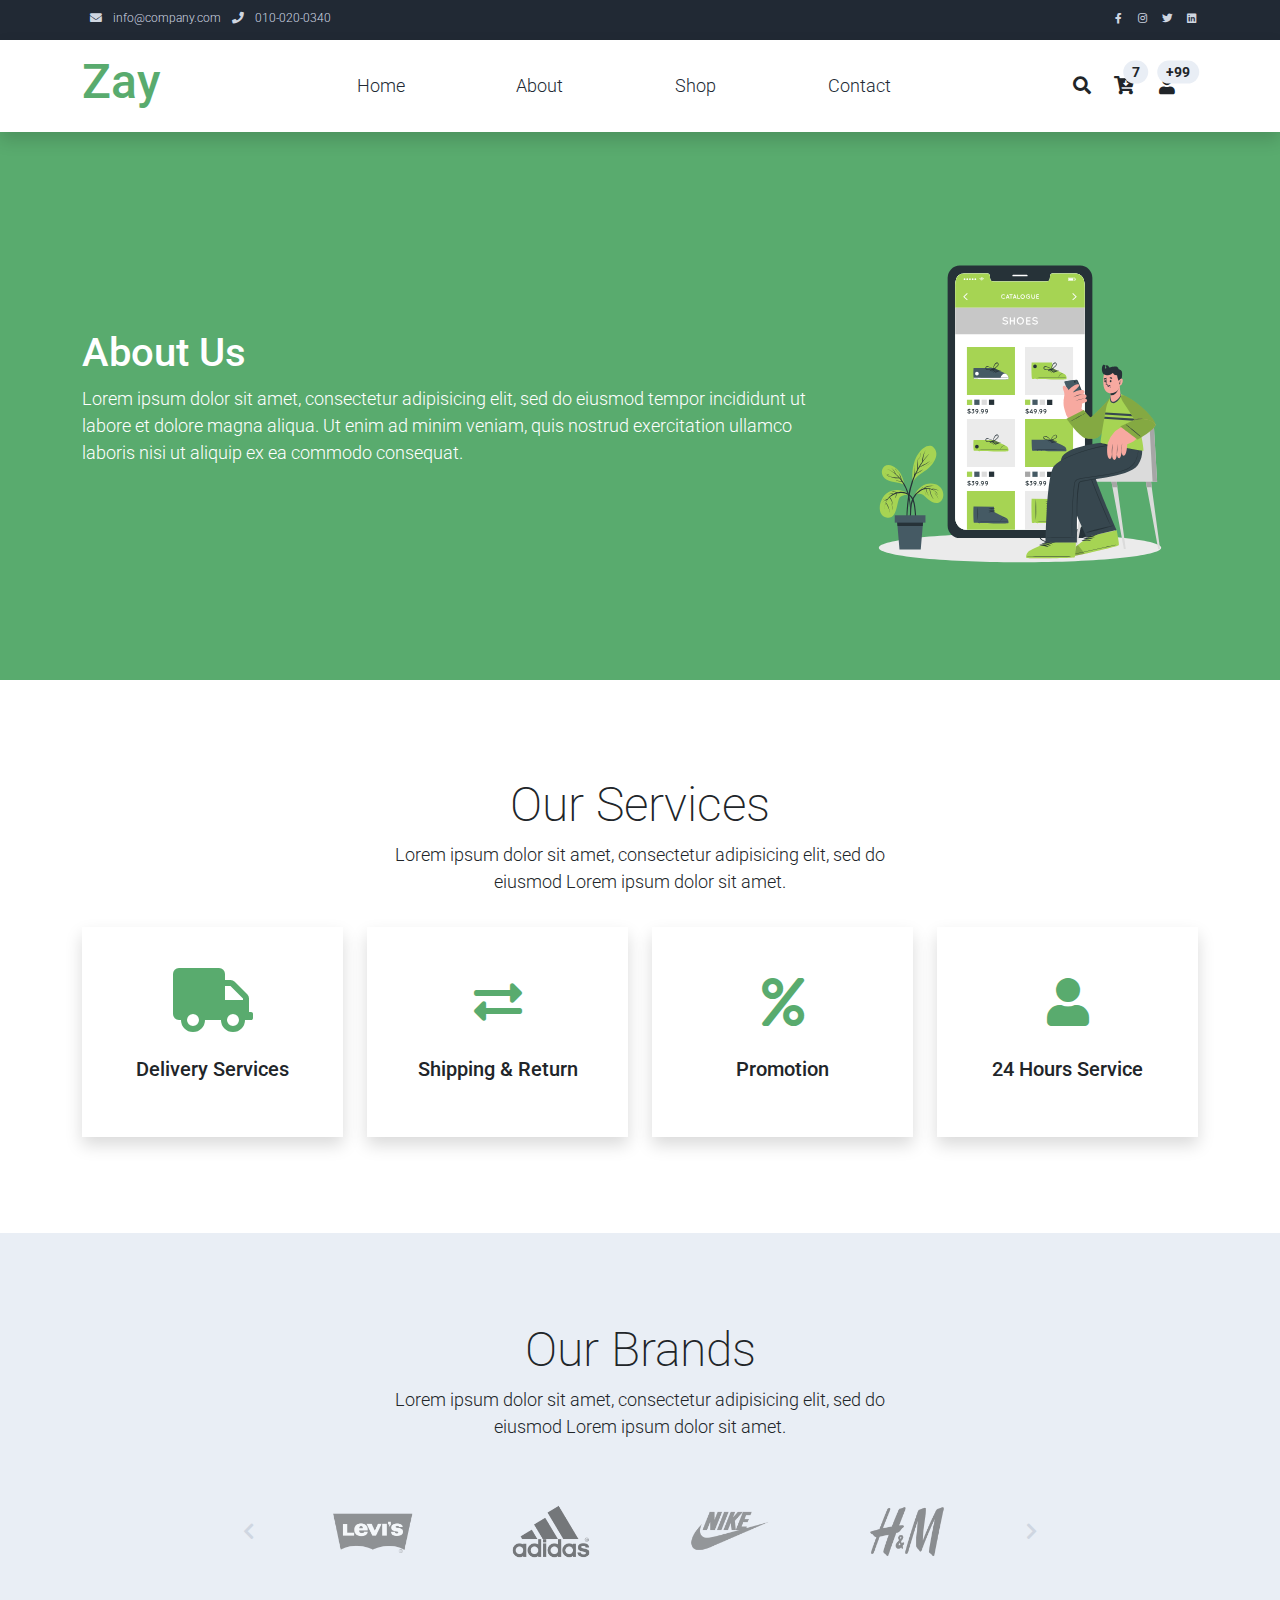
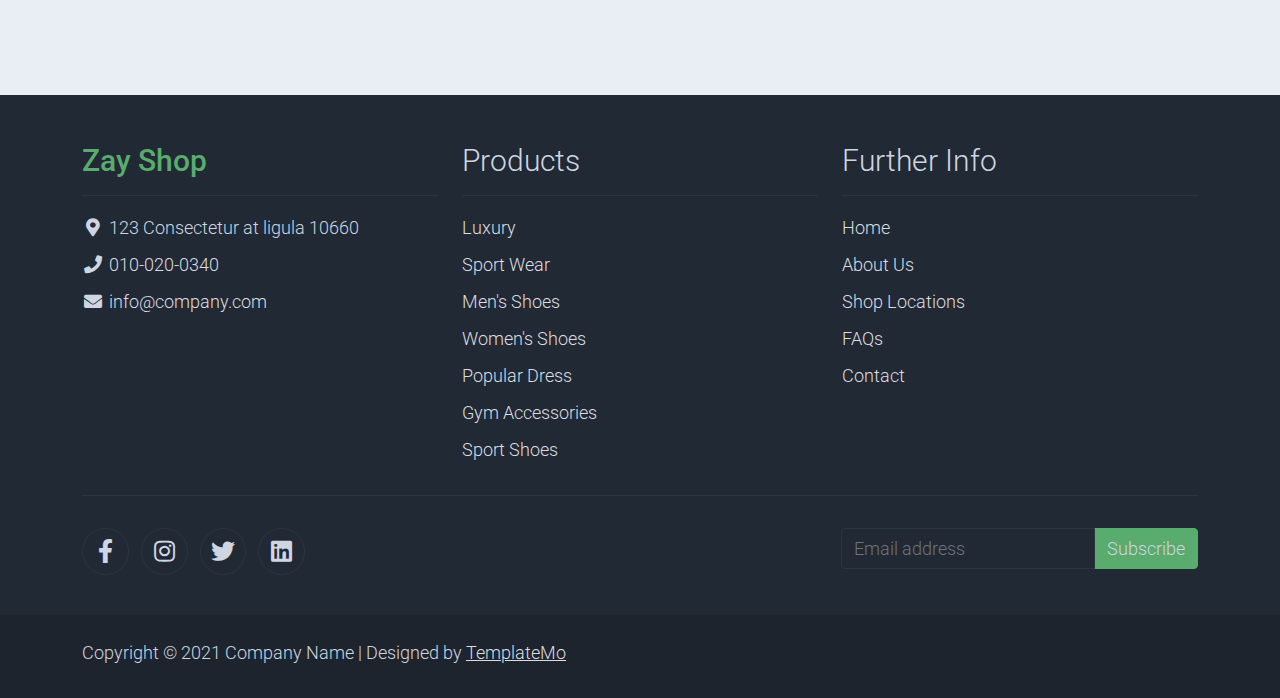
==== about.html @ 14086eff "Primer commit" ====
<!DOCTYPE html>
<html lang="en">

<head>
    <title>Zay Shop - About Page</title>
    <meta charset="utf-8">
    <meta name="viewport" content="width=device-width, initial-scale=1">

    <link rel="apple-touch-icon" href="assets/img/apple-icon.png">
    <link rel="shortcut icon" type="image/x-icon" href="assets/img/favicon.ico">

    <link rel="stylesheet" href="assets/css/bootstrap.min.css">
    <link rel="stylesheet" href="assets/css/templatemo.css">
    <link rel="stylesheet" href="assets/css/custom.css">

    <!-- Load fonts style after rendering the layout styles -->
    <link rel="stylesheet" href="https://fonts.googleapis.com/css2?family=Roboto:wght@100;200;300;400;500;700;900&display=swap">
    <link rel="stylesheet" href="assets/css/fontawesome.min.css">
<!--
    
TemplateMo 559 Zay Shop

https://templatemo.com/tm-559-zay-shop

-->
</head>

<body>
    <!-- Start Top Nav -->
    <nav class="navbar navbar-expand-lg bg-dark navbar-light d-none d-lg-block" id="templatemo_nav_top">
        <div class="container text-light">
            <div class="w-100 d-flex justify-content-between">
                <div>
                    <i class="fa fa-envelope mx-2"></i>
                    <a class="navbar-sm-brand text-light text-decoration-none" href="mailto:info@company.com">info@company.com</a>
                    <i class="fa fa-phone mx-2"></i>
                    <a class="navbar-sm-brand text-light text-decoration-none" href="tel:010-020-0340">010-020-0340</a>
                </div>
                <div>
                    <a class="text-light" href="https://fb.com/templatemo" target="_blank" rel="sponsored"><i class="fab fa-facebook-f fa-sm fa-fw me-2"></i></a>
                    <a class="text-light" href="https://www.instagram.com/" target="_blank"><i class="fab fa-instagram fa-sm fa-fw me-2"></i></a>
                    <a class="text-light" href="https://twitter.com/" target="_blank"><i class="fab fa-twitter fa-sm fa-fw me-2"></i></a>
                    <a class="text-light" href="https://www.linkedin.com/" target="_blank"><i class="fab fa-linkedin fa-sm fa-fw"></i></a>
                </div>
            </div>
        </div>
    </nav>
    <!-- Close Top Nav -->


    <!-- Header -->
    <nav class="navbar navbar-expand-lg navbar-light shadow">
        <div class="container d-flex justify-content-between align-items-center">

            <a class="navbar-brand text-success logo h1 align-self-center" href="index.html">
                Zay
            </a>

            <button class="navbar-toggler border-0" type="button" data-bs-toggle="collapse" data-bs-target="#templatemo_main_nav" aria-controls="navbarSupportedContent" aria-expanded="false" aria-label="Toggle navigation">
                <span class="navbar-toggler-icon"></span>
            </button>

            <div class="align-self-center collapse navbar-collapse flex-fill  d-lg-flex justify-content-lg-between" id="templatemo_main_nav">
                <div class="flex-fill">
                    <ul class="nav navbar-nav d-flex justify-content-between mx-lg-auto">
                        <li class="nav-item">
                            <a class="nav-link" href="index.html">Home</a>
                        </li>
                        <li class="nav-item">
                            <a class="nav-link" href="about.html">About</a>
                        </li>
                        <li class="nav-item">
                            <a class="nav-link" href="shop.html">Shop</a>
                        </li>
                        <li class="nav-item">
                            <a class="nav-link" href="contact.html">Contact</a>
                        </li>
                    </ul>
                </div>
                <div class="navbar align-self-center d-flex">
                    <div class="d-lg-none flex-sm-fill mt-3 mb-4 col-7 col-sm-auto pr-3">
                        <div class="input-group">
                            <input type="text" class="form-control" id="inputMobileSearch" placeholder="Search ...">
                            <div class="input-group-text">
                                <i class="fa fa-fw fa-search"></i>
                            </div>
                        </div>
                    </div>
                    <a class="nav-icon d-none d-lg-inline" href="#" data-bs-toggle="modal" data-bs-target="#templatemo_search">
                        <i class="fa fa-fw fa-search text-dark mr-2"></i>
                    </a>
                    <a class="nav-icon position-relative text-decoration-none" href="#">
                        <i class="fa fa-fw fa-cart-arrow-down text-dark mr-1"></i>
                        <span class="position-absolute top-0 left-100 translate-middle badge rounded-pill bg-light text-dark">7</span>
                    </a>
                    <a class="nav-icon position-relative text-decoration-none" href="#">
                        <i class="fa fa-fw fa-user text-dark mr-3"></i>
                        <span class="position-absolute top-0 left-100 translate-middle badge rounded-pill bg-light text-dark">+99</span>
                    </a>
                </div>
            </div>

        </div>
    </nav>
    <!-- Close Header -->

    <!-- Modal -->
    <div class="modal fade bg-white" id="templatemo_search" tabindex="-1" role="dialog" aria-labelledby="exampleModalLabel" aria-hidden="true">
        <div class="modal-dialog modal-lg" role="document">
            <div class="w-100 pt-1 mb-5 text-right">
                <button type="button" class="btn-close" data-bs-dismiss="modal" aria-label="Close"></button>
            </div>
            <form action="" method="get" class="modal-content modal-body border-0 p-0">
                <div class="input-group mb-2">
                    <input type="text" class="form-control" id="inputModalSearch" name="q" placeholder="Search ...">
                    <button type="submit" class="input-group-text bg-success text-light">
                        <i class="fa fa-fw fa-search text-white"></i>
                    </button>
                </div>
            </form>
        </div>
    </div>



    <section class="bg-success py-5">
        <div class="container">
            <div class="row align-items-center py-5">
                <div class="col-md-8 text-white">
                    <h1>About Us</h1>
                    <p>
                        Lorem ipsum dolor sit amet, consectetur adipisicing elit, sed do eiusmod
                        tempor incididunt ut labore et dolore magna aliqua. Ut enim ad minim veniam,
                        quis nostrud exercitation ullamco laboris nisi ut aliquip ex ea commodo consequat.
                    </p>
                </div>
                <div class="col-md-4">
                    <img src="assets/img/about-hero.svg" alt="About Hero">
                </div>
            </div>
        </div>
    </section>
    <!-- Close Banner -->

    <!-- Start Section -->
    <section class="container py-5">
        <div class="row text-center pt-5 pb-3">
            <div class="col-lg-6 m-auto">
                <h1 class="h1">Our Services</h1>
                <p>
                    Lorem ipsum dolor sit amet, consectetur adipisicing elit, sed do eiusmod
                    Lorem ipsum dolor sit amet.
                </p>
            </div>
        </div>
        <div class="row">

            <div class="col-md-6 col-lg-3 pb-5">
                <div class="h-100 py-5 services-icon-wap shadow">
                    <div class="h1 text-success text-center"><i class="fa fa-truck fa-lg"></i></div>
                    <h2 class="h5 mt-4 text-center">Delivery Services</h2>
                </div>
            </div>

            <div class="col-md-6 col-lg-3 pb-5">
                <div class="h-100 py-5 services-icon-wap shadow">
                    <div class="h1 text-success text-center"><i class="fas fa-exchange-alt"></i></div>
                    <h2 class="h5 mt-4 text-center">Shipping & Return</h2>
                </div>
            </div>

            <div class="col-md-6 col-lg-3 pb-5">
                <div class="h-100 py-5 services-icon-wap shadow">
                    <div class="h1 text-success text-center"><i class="fa fa-percent"></i></div>
                    <h2 class="h5 mt-4 text-center">Promotion</h2>
                </div>
            </div>

            <div class="col-md-6 col-lg-3 pb-5">
                <div class="h-100 py-5 services-icon-wap shadow">
                    <div class="h1 text-success text-center"><i class="fa fa-user"></i></div>
                    <h2 class="h5 mt-4 text-center">24 Hours Service</h2>
                </div>
            </div>
        </div>
    </section>
    <!-- End Section -->

    <!-- Start Brands -->
    <section class="bg-light py-5">
        <div class="container my-4">
            <div class="row text-center py-3">
                <div class="col-lg-6 m-auto">
                    <h1 class="h1">Our Brands</h1>
                    <p>
                        Lorem ipsum dolor sit amet, consectetur adipisicing elit, sed do eiusmod
                        Lorem ipsum dolor sit amet.
                    </p>
                </div>
                <div class="col-lg-9 m-auto tempaltemo-carousel">
                    <div class="row d-flex flex-row">
                        <!--Controls-->
                        <div class="col-1 align-self-center">
                            <a class="h1" href="#templatemo-slide-brand" role="button" data-bs-slide="prev">
                                <i class="text-light fas fa-chevron-left"></i>
                            </a>
                        </div>
                        <!--End Controls-->

                        <!--Carousel Wrapper-->
                        <div class="col">
                            <div class="carousel slide carousel-multi-item pt-2 pt-md-0" id="templatemo-slide-brand" data-bs-ride="carousel">
                                <!--Slides-->
                                <div class="carousel-inner product-links-wap" role="listbox">

                                    <!--First slide-->
                                    <div class="carousel-item active">
                                        <div class="row">
                                            <div class="col-3 p-md-5">
                                                <a href="#"><img class="img-fluid brand-img" src="assets/img/brand_01.png" alt="Brand Logo"></a>
                                            </div>
                                            <div class="col-3 p-md-5">
                                                <a href="#"><img class="img-fluid brand-img" src="assets/img/brand_02.png" alt="Brand Logo"></a>
                                            </div>
                                            <div class="col-3 p-md-5">
                                                <a href="#"><img class="img-fluid brand-img" src="assets/img/brand_03.png" alt="Brand Logo"></a>
                                            </div>
                                            <div class="col-3 p-md-5">
                                                <a href="#"><img class="img-fluid brand-img" src="assets/img/brand_04.png" alt="Brand Logo"></a>
                                            </div>
                                        </div>
                                    </div>
                                    <!--End First slide-->

                                    <!--Second slide-->
                                    <div class="carousel-item">
                                        <div class="row">
                                            <div class="col-3 p-md-5">
                                                <a href="#"><img class="img-fluid brand-img" src="assets/img/brand_01.png" alt="Brand Logo"></a>
                                            </div>
                                            <div class="col-3 p-md-5">
                                                <a href="#"><img class="img-fluid brand-img" src="assets/img/brand_02.png" alt="Brand Logo"></a>
                                            </div>
                                            <div class="col-3 p-md-5">
                                                <a href="#"><img class="img-fluid brand-img" src="assets/img/brand_03.png" alt="Brand Logo"></a>
                                            </div>
                                            <div class="col-3 p-md-5">
                                                <a href="#"><img class="img-fluid brand-img" src="assets/img/brand_04.png" alt="Brand Logo"></a>
                                            </div>
                                        </div>
                                    </div>
                                    <!--End Second slide-->

                                    <!--Third slide-->
                                    <div class="carousel-item">
                                        <div class="row">
                                            <div class="col-3 p-md-5">
                                                <a href="#"><img class="img-fluid brand-img" src="assets/img/brand_01.png" alt="Brand Logo"></a>
                                            </div>
                                            <div class="col-3 p-md-5">
                                                <a href="#"><img class="img-fluid brand-img" src="assets/img/brand_02.png" alt="Brand Logo"></a>
                                            </div>
                                            <div class="col-3 p-md-5">
                                                <a href="#"><img class="img-fluid brand-img" src="assets/img/brand_03.png" alt="Brand Logo"></a>
                                            </div>
                                            <div class="col-3 p-md-5">
                                                <a href="#"><img class="img-fluid brand-img" src="assets/img/brand_04.png" alt="Brand Logo"></a>
                                            </div>
                                        </div>
                                    </div>
                                    <!--End Third slide-->

                                </div>
                                <!--End Slides-->
                            </div>
                        </div>
                        <!--End Carousel Wrapper-->

                        <!--Controls-->
                        <div class="col-1 align-self-center">
                            <a class="h1" href="#templatemo-slide-brand" role="button" data-bs-slide="next">
                                <i class="text-light fas fa-chevron-right"></i>
                            </a>
                        </div>
                        <!--End Controls-->
                    </div>
                </div>
            </div>
        </div>
    </section>
    <!--End Brands-->


    <!-- Start Footer -->
    <footer class="bg-dark" id="tempaltemo_footer">
        <div class="container">
            <div class="row">

                <div class="col-md-4 pt-5">
                    <h2 class="h2 text-success border-bottom pb-3 border-light logo">Zay Shop</h2>
                    <ul class="list-unstyled text-light footer-link-list">
                        <li>
                            <i class="fas fa-map-marker-alt fa-fw"></i>
                            123 Consectetur at ligula 10660
                        </li>
                        <li>
                            <i class="fa fa-phone fa-fw"></i>
                            <a class="text-decoration-none" href="tel:010-020-0340">010-020-0340</a>
                        </li>
                        <li>
                            <i class="fa fa-envelope fa-fw"></i>
                            <a class="text-decoration-none" href="mailto:info@company.com">info@company.com</a>
                        </li>
                    </ul>
                </div>

                <div class="col-md-4 pt-5">
                    <h2 class="h2 text-light border-bottom pb-3 border-light">Products</h2>
                    <ul class="list-unstyled text-light footer-link-list">
                        <li><a class="text-decoration-none" href="#">Luxury</a></li>
                        <li><a class="text-decoration-none" href="#">Sport Wear</a></li>
                        <li><a class="text-decoration-none" href="#">Men's Shoes</a></li>
                        <li><a class="text-decoration-none" href="#">Women's Shoes</a></li>
                        <li><a class="text-decoration-none" href="#">Popular Dress</a></li>
                        <li><a class="text-decoration-none" href="#">Gym Accessories</a></li>
                        <li><a class="text-decoration-none" href="#">Sport Shoes</a></li>
                    </ul>
                </div>

                <div class="col-md-4 pt-5">
                    <h2 class="h2 text-light border-bottom pb-3 border-light">Further Info</h2>
                    <ul class="list-unstyled text-light footer-link-list">
                        <li><a class="text-decoration-none" href="#">Home</a></li>
                        <li><a class="text-decoration-none" href="#">About Us</a></li>
                        <li><a class="text-decoration-none" href="#">Shop Locations</a></li>
                        <li><a class="text-decoration-none" href="#">FAQs</a></li>
                        <li><a class="text-decoration-none" href="#">Contact</a></li>
                    </ul>
                </div>

            </div>

            <div class="row text-light mb-4">
                <div class="col-12 mb-3">
                    <div class="w-100 my-3 border-top border-light"></div>
                </div>
                <div class="col-auto me-auto">
                    <ul class="list-inline text-left footer-icons">
                        <li class="list-inline-item border border-light rounded-circle text-center">
                            <a rel="nofollow" class="text-light text-decoration-none" target="_blank" href="http://fb.com/templatemo"><i class="fab fa-facebook-f fa-lg fa-fw"></i></a>
                        </li>
                        <li class="list-inline-item border border-light rounded-circle text-center">
                            <a class="text-light text-decoration-none" target="_blank" href="https://www.instagram.com/"><i class="fab fa-instagram fa-lg fa-fw"></i></a>
                        </li>
                        <li class="list-inline-item border border-light rounded-circle text-center">
                            <a class="text-light text-decoration-none" target="_blank" href="https://twitter.com/"><i class="fab fa-twitter fa-lg fa-fw"></i></a>
                        </li>
                        <li class="list-inline-item border border-light rounded-circle text-center">
                            <a class="text-light text-decoration-none" target="_blank" href="https://www.linkedin.com/"><i class="fab fa-linkedin fa-lg fa-fw"></i></a>
                        </li>
                    </ul>
                </div>
                <div class="col-auto">
                    <label class="sr-only" for="subscribeEmail">Email address</label>
                    <div class="input-group mb-2">
                        <input type="text" class="form-control bg-dark border-light" id="subscribeEmail" placeholder="Email address">
                        <div class="input-group-text btn-success text-light">Subscribe</div>
                    </div>
                </div>
            </div>
        </div>

        <div class="w-100 bg-black py-3">
            <div class="container">
                <div class="row pt-2">
                    <div class="col-12">
                        <p class="text-left text-light">
                            Copyright &copy; 2021 Company Name 
                            | Designed by <a rel="sponsored" href="https://templatemo.com/page/1" target="_blank">TemplateMo</a>
                        </p>
                    </div>
                </div>
            </div>
        </div>

    </footer>
    <!-- End Footer -->

    <!-- Start Script -->
    <script src="assets/js/jquery-1.11.0.min.js"></script>
    <script src="assets/js/jquery-migrate-1.2.1.min.js"></script>
    <script src="assets/js/bootstrap.bundle.min.js"></script>
    <script src="assets/js/templatemo.js"></script>
    <script src="assets/js/custom.js"></script>
    <!-- End Script -->
</body>

</html>
---- assets/css/templatemo.css ----
/*

TemplateMo 559 Zay Shop

https://templatemo.com/tm-559-zay-shop

---------------------------------------------
Table of contents
------------------------------------------------
1. Typography
2. General
3. Nav
4. Hero Carousel
5. Accordion
6. Shop
7. Product
8. Carousel Hero
9. Carousel Brand
10. Services
11. Contact map
12. Footer
13. Small devices (landscape phones, 576px and up)
14. Medium devices (tablets, 768px and up)
15. Large devices (desktops, 992px and up)
16. Extra large devices (large desktops, 1200px and up)
--------------------------------------------- */




/* Typography */
body, ul, li, p, a, label, input, div {
  font-family: 'Roboto', sans-serif;
  font-size: 18px !important;
  font-weight: 300 !important;
}
.h1 {
  font-family: 'Roboto', sans-serif;
  font-size: 48px !important;
  font-weight: 200 !important;
}
.h2 {
  font-family: 'Roboto', sans-serif;
  font-size: 30px !important;
  font-weight: 300;
}
.h3 {
  font-family: 'Roboto', sans-serif;
  font-size: 22px !important;
}
/* General */
.logo { font-weight: 500 !important;}
.text-warning {  color: #ede861 !important;}
.text-muted { color: #bcbcbc !important;}
.text-success { color: #59ab6e !important;}
.text-light { color: #cfd6e1 !important;}
.bg-dark { background-color: #212934 !important;}
.bg-light { background-color: #e9eef5 !important;}
.bg-black { background-color: #1d242d !important;}
.bg-success { background-color: #59ab6e !important;}
.btn-success {
  background-color: #59ab6e !important;
  border-color: #56ae6c !important;
}
.pagination .page-link:hover {color: #000;}
.pagination .page-link:hover, .pagination .page-link.active {
  background-color: #69bb7e;
  color: #fff;
}
/* Nav */
#templatemo_nav_top { min-height: 40px;}
#templatemo_nav_top * { font-size: .9em !important;}
#templatemo_main_nav a { color: #212934;}
#templatemo_main_nav a:hover { color: #69bb7e;}
#templatemo_main_nav .navbar .nav-icon { margin-right: 20px;}

/* Hero Carousel */
#template-mo-zay-hero-carousel { background: #efefef !important;}
/* Accordion */
.templatemo-accordion a { color: #000;}
.templatemo-accordion a:hover { color: #333d4a;}
/* Shop */
.shop-top-menu a:hover { color: #69bb7e !important;}
/* Product */
.product-wap { box-shadow: 0px 5px 10px 0px rgba(0, 0, 0, 0.10);}
.product-wap .product-color-dot.color-dot-red { background:#f71515;}
.product-wap .product-color-dot.color-dot-blue { background:#6db4fe;}
.product-wap .product-color-dot.color-dot-black { background:#000000;}
.product-wap .product-color-dot.color-dot-light { background:#e0e0e0;}
.product-wap .product-color-dot.color-dot-green { background:#0bff7e;}
.card.product-wap .card .product-overlay {
  background: rgba(0,0,0,.2);
  visibility: hidden;
  opacity: 0;
  transition: .3s;
}
.card.product-wap:hover .card .product-overlay {
  visibility: visible;
  opacity: 1;
}
.card.product-wap a { color: #000;}
#carousel-related-product .slick-slide:focus { outline: none !important;}
#carousel-related-product .slick-dots li button:before {
  font-size: 15px;
  margin-top: 20px;
}
/* Brand */
.brand-img {
  filter: grayscale(100%);
  opacity: 0.5;
  transition: .5s;
}
.brand-img:hover {
  filter: grayscale(0%);
  opacity: 1;
}
/* Carousel Hero */
#template-mo-zay-hero-carousel .carousel-indicators li {
  margin-top: -50px;
  background-color: #59ab6e;
}
#template-mo-zay-hero-carousel .carousel-control-next i,
#template-mo-zay-hero-carousel .carousel-control-prev i {
  color: #59ab6e !important;
  font-size: 2.8em !important;
}
/* Carousel Brand */
.tempaltemo-carousel .h1 {
  font-size: .5em !important;
  color: #000 !important;
}
/* Services */
.services-icon-wap {transition: .3s;}
.services-icon-wap:hover, .services-icon-wap:hover i {color: #fff;}
.services-icon-wap:hover {background: #69bb7e;}
/* Contact map */
.leaflet-control a, .leaflet-control { font-size: 10px !important;}
.form-control { border: 1px solid #e8e8e8;}
/* Footer */
#tempaltemo_footer a { color: #dcdde1;}
#tempaltemo_footer a:hover { color: #68bb7d;}
#tempaltemo_footer ul.footer-link-list li { padding-top: 10px;}
#tempaltemo_footer ul.footer-icons li {
  width: 2.6em;
  height: 2.6em;
  line-height: 2.6em;
}
#tempaltemo_footer ul.footer-icons li:hover {
  background-color: #cfd6e1;
  transition: .5s;
}
#tempaltemo_footer ul.footer-icons li:hover i {
  color: #212934;
  transition: .5s;
}
#tempaltemo_footer .border-light { border-color: #2d343f !important;}
/*
// Extra small devices (portrait phones, less than 576px)
// No media query since this is the default in Bootstrap
*/
/* Small devices (landscape phones, 576px and up)*/
.product-wap .h3, .product-wap li, .product-wap i, .product-wap p {
  font-size: 12px !important;
}
.product-wap .product-color-dot {
  width: 6px;
  height: 6px;
}

@media (min-width: 576px) {
  .tempaltemo-carousel .h1 { font-size: 1em !important;}
}

/*// Medium devices (tablets, 768px and up)*/
@media (min-width: 768px) {
  #templatemo_main_nav .navbar-nav {max-width: 450px;}
 }

/* Large devices (desktops, 992px and up)*/
@media (min-width: 992px) {
  #templatemo_main_nav .navbar-nav {max-width: 550px;}
  #template-mo-zay-hero-carousel .carousel-item {min-height: 30rem !important;}
  .product-wap .h3, .product-wap li, .product-wap i, .product-wap p {font-size: 18px !important;}
  .product-wap .product-color-dot {
    width: 12px;
    height: 12px;
  }
}

/* Extra large devices (large desktops, 1200px and up)*/
@media (min-width: 1200px) {}
---- assets/css/custom.css ----
/*
Custom Css
*/
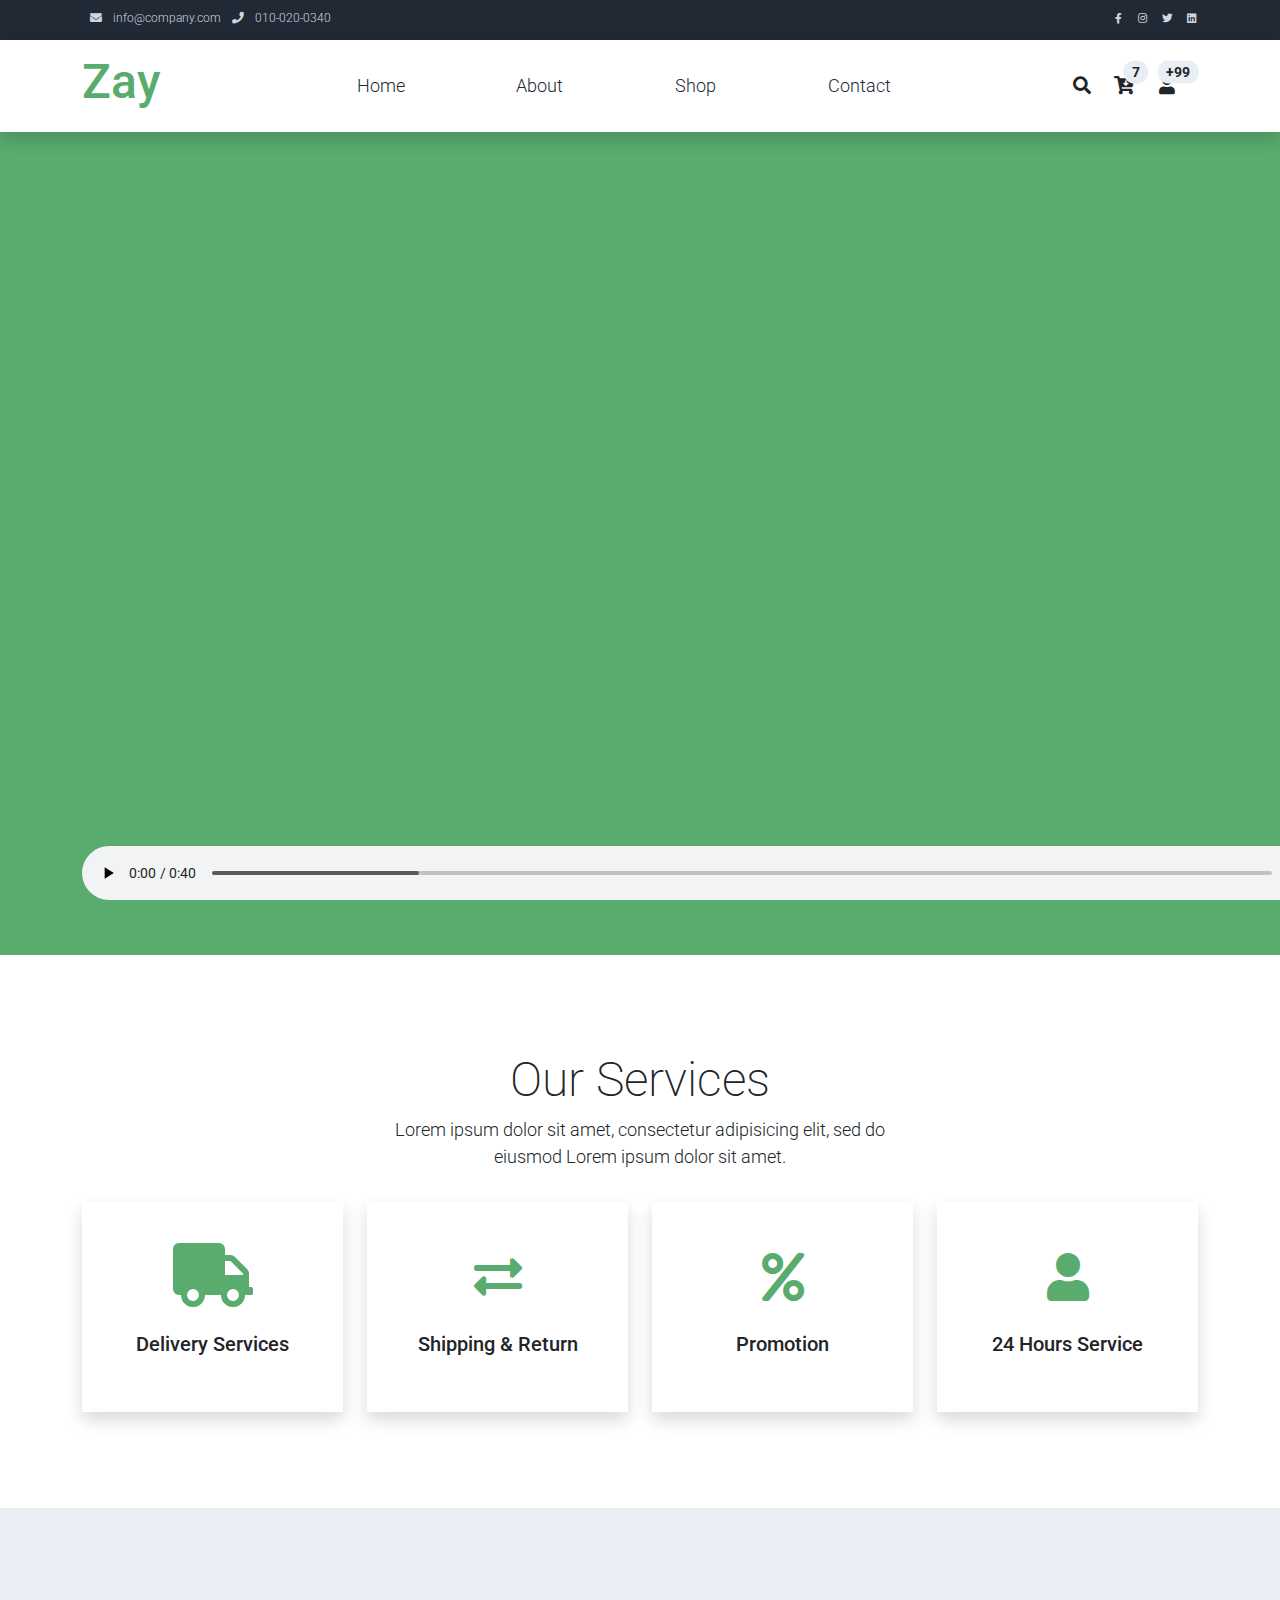
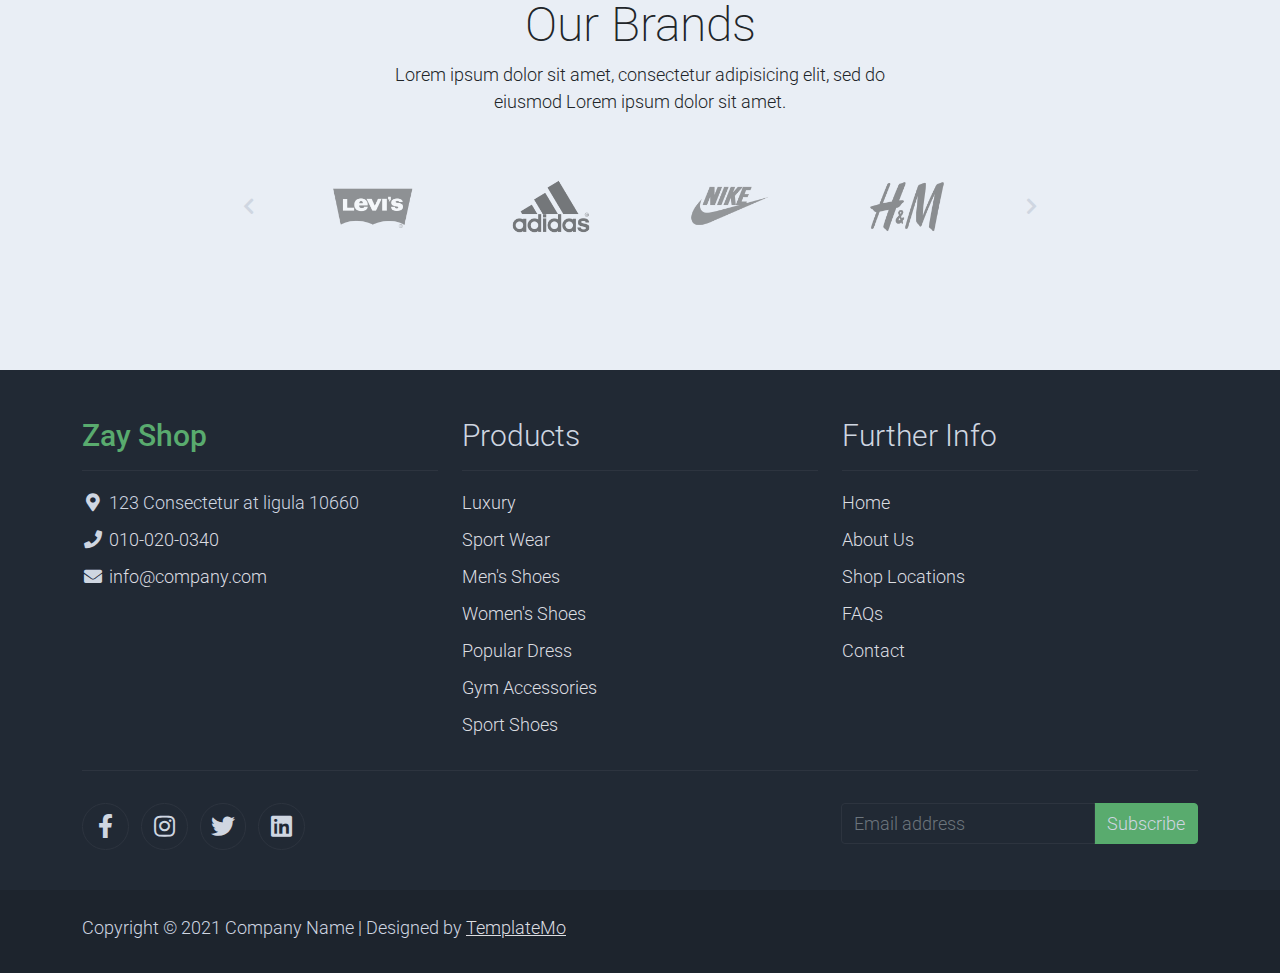
==== commit 18eac37c: "Video introducido en el apartado About" ====
--- a/about.html
+++ b/about.html
@@ -125,17 +125,12 @@
 
     <section class="bg-success py-5">
         <div class="container">
-            <div class="row align-items-center py-5">
-                <div class="col-md-8 text-white">
-                    <h1>About Us</h1>
-                    <p>
-                        Lorem ipsum dolor sit amet, consectetur adipisicing elit, sed do eiusmod
-                        tempor incididunt ut labore et dolore magna aliqua. Ut enim ad minim veniam,
-                        quis nostrud exercitation ullamco laboris nisi ut aliquip ex ea commodo consequat.
-                    </p>
-                </div>
-                <div class="col-md-4">
-                    <img src="assets/img/about-hero.svg" alt="About Hero">
+            <div class="row">
+                <div class="col-12">
+                    <video class="video-fixed" width="1280" height="720" controls>
+                        <source src="Y2meta.app-Motion Design For Nike Shoe (Upcoming)-(1080p).mp4" type="video/mp4">
+                        <source src="Motion Design For Nike Shoe (Upcoming).ogg" type="video/ogg">
+                    </video>
                 </div>
             </div>
         </div>
--- a/assets/css/templatemo.css
+++ b/assets/css/templatemo.css
@@ -94,6 +94,7 @@
   opacity: 0;
   transition: .3s;
 }
+/*Hover para que salgan los tres iconos*/
 .card.product-wap:hover .card .product-overlay {
   visibility: visible;
   opacity: 1;
@@ -189,3 +190,4 @@
 
 /* Extra large devices (large desktops, 1200px and up)*/
 @media (min-width: 1200px) {}
+
--- a/assets/css/custom.css
+++ b/assets/css/custom.css
@@ -1,3 +1,5 @@
 /*
 Custom Css
 */
+
+/*Shop*/
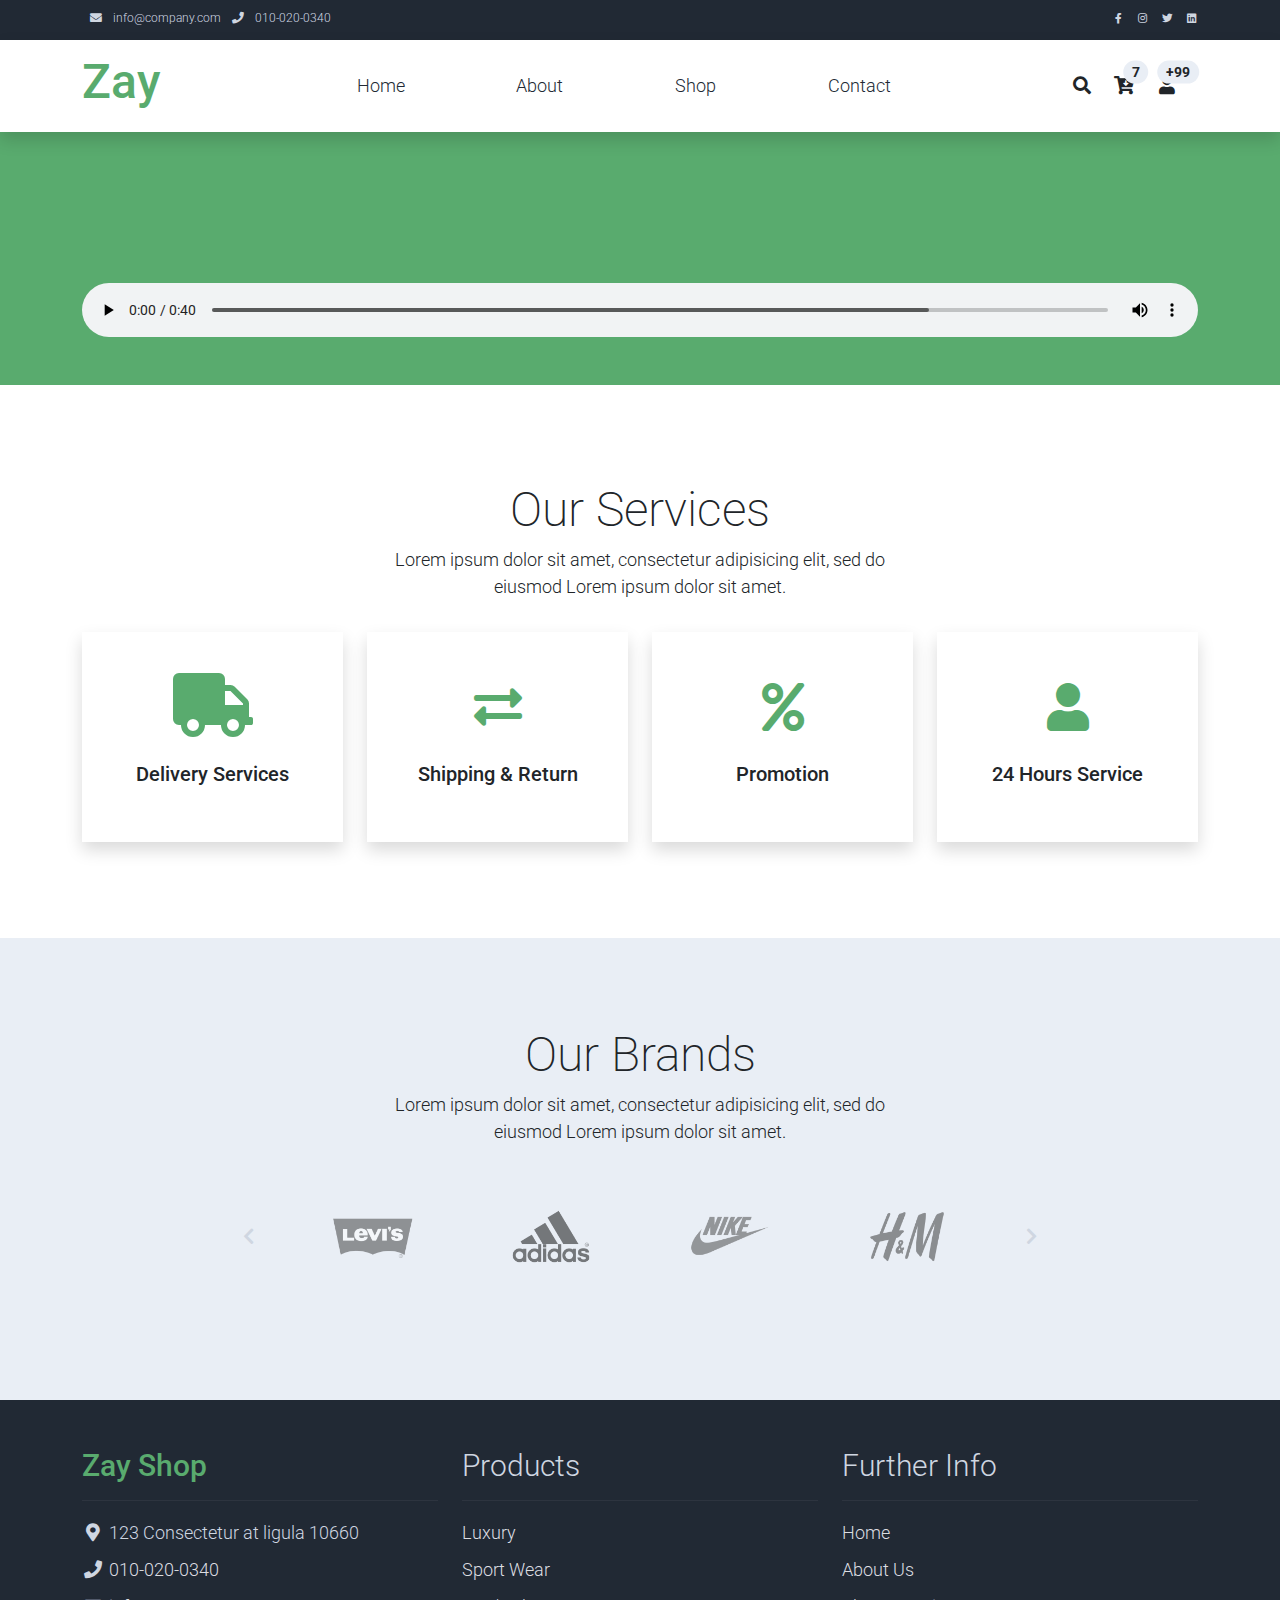
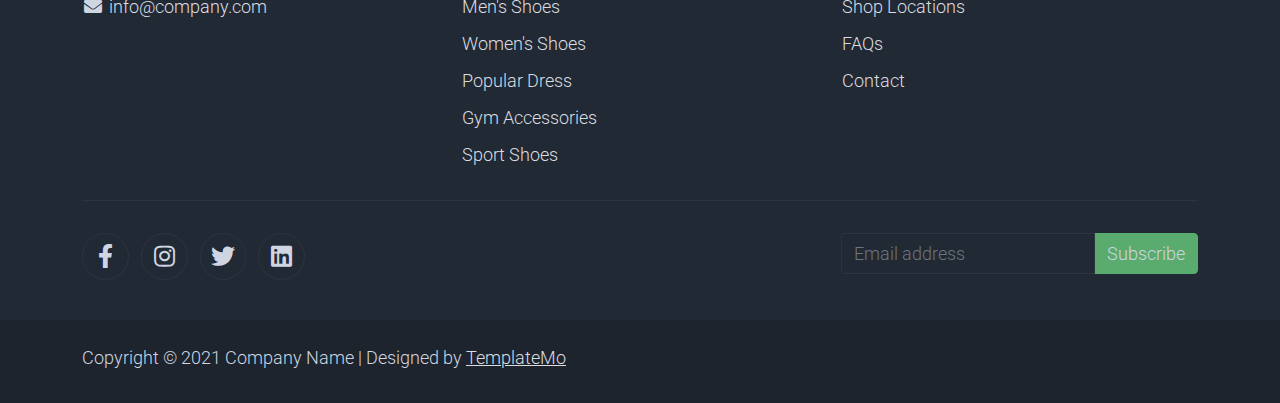
==== commit b8a81e68: "VIdeo Responsive" ====
--- a/about.html
+++ b/about.html
@@ -127,9 +127,9 @@
         <div class="container">
             <div class="row">
                 <div class="col-12">
-                    <video class="video-fixed" width="1280" height="720" controls>
-                        <source src="Y2meta.app-Motion Design For Nike Shoe (Upcoming)-(1080p).mp4" type="video/mp4">
-                        <source src="Motion Design For Nike Shoe (Upcoming).ogg" type="video/ogg">
+                    <video class="video w-100 h-100" controls>
+                        <source src="media/Y2meta.app-Motion Design For Nike Shoe (Upcoming)-(1080p).mp4" type="video/mp4">
+                        <source src="media/Motion Design For Nike Shoe (Upcoming).ogg" type="video/ogg">
                     </video>
                 </div>
             </div>
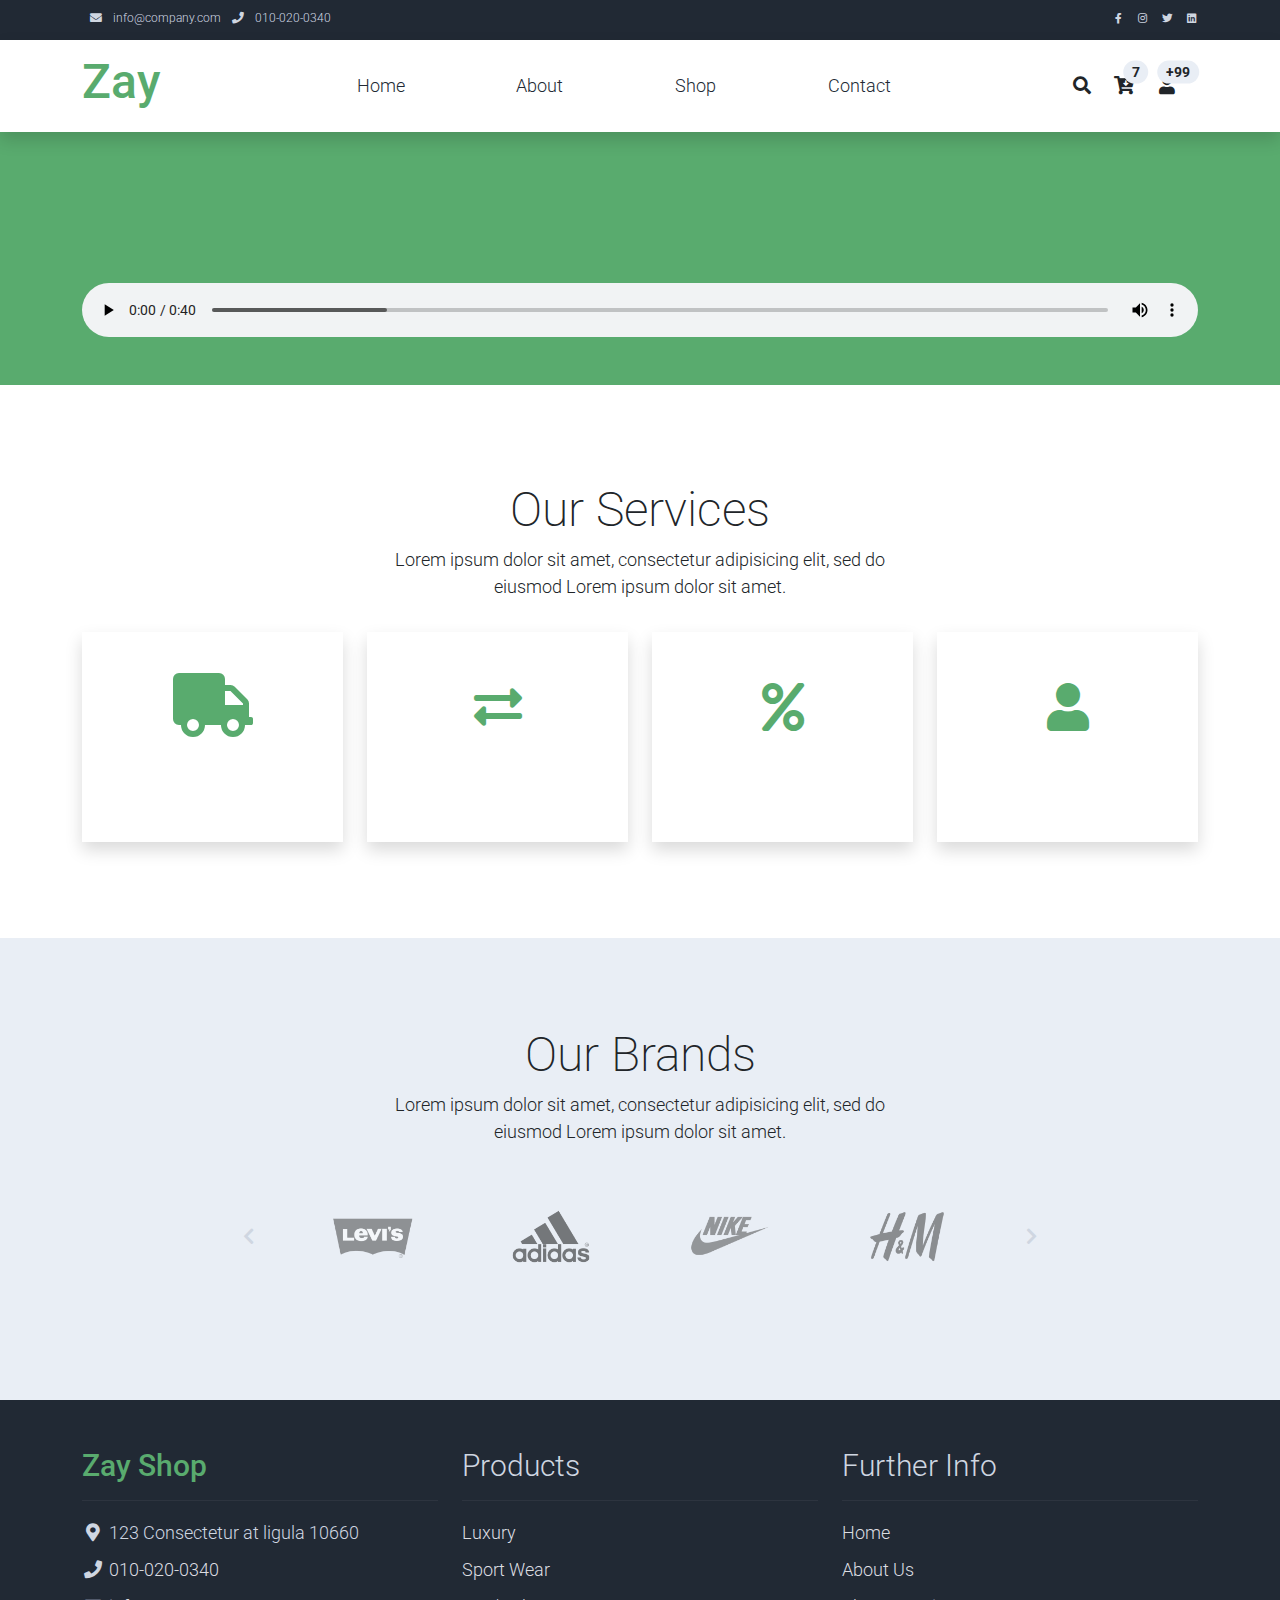
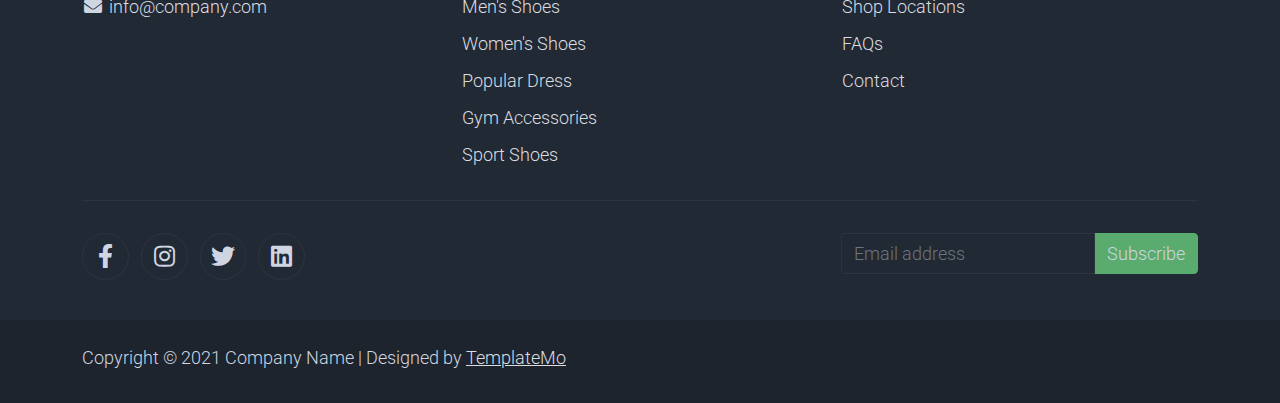
==== commit 95e6e903: "Transiciones metidas" ====
--- a/about.html
+++ b/about.html
@@ -153,28 +153,28 @@
             <div class="col-md-6 col-lg-3 pb-5">
                 <div class="h-100 py-5 services-icon-wap shadow">
                     <div class="h1 text-success text-center"><i class="fa fa-truck fa-lg"></i></div>
-                    <h2 class="h5 mt-4 text-center">Delivery Services</h2>
+                    <h2 class="contenido h5 mt-4 text-center">Delivery Services</h2>
                 </div>
             </div>
 
             <div class="col-md-6 col-lg-3 pb-5">
                 <div class="h-100 py-5 services-icon-wap shadow">
                     <div class="h1 text-success text-center"><i class="fas fa-exchange-alt"></i></div>
-                    <h2 class="h5 mt-4 text-center">Shipping & Return</h2>
+                    <h2 class="contenido h5 mt-4 text-center">Shipping & Return</h2>
                 </div>
             </div>
 
             <div class="col-md-6 col-lg-3 pb-5">
                 <div class="h-100 py-5 services-icon-wap shadow">
                     <div class="h1 text-success text-center"><i class="fa fa-percent"></i></div>
-                    <h2 class="h5 mt-4 text-center">Promotion</h2>
+                    <h2 class="contenido h5 mt-4 text-center">Promotion</h2>
                 </div>
             </div>
 
             <div class="col-md-6 col-lg-3 pb-5">
                 <div class="h-100 py-5 services-icon-wap shadow">
                     <div class="h1 text-success text-center"><i class="fa fa-user"></i></div>
-                    <h2 class="h5 mt-4 text-center">24 Hours Service</h2>
+                    <h2 class="contenido h5 mt-4 text-center">24 Hours Service</h2>
                 </div>
             </div>
         </div>
--- a/assets/css/custom.css
+++ b/assets/css/custom.css
@@ -2,4 +2,25 @@
 Custom Css
 */
 
-/*Shop*/
+/*Home*/
+.btn-goshop{
+    background-color: #59ab6e;
+    color: #FFFFFF;
+    transition: background-color 1s ;
+}
+
+.btn-goshop:hover{
+    background-color: #21282b;
+    color: #FFFFFF;
+    transition: background-color 1s ;
+}
+
+/*About*/
+.contenido{
+    opacity : 0;
+}
+
+.services-icon-wap:hover .contenido{
+    opacity: 1;
+    transition: opacity 2s;
+}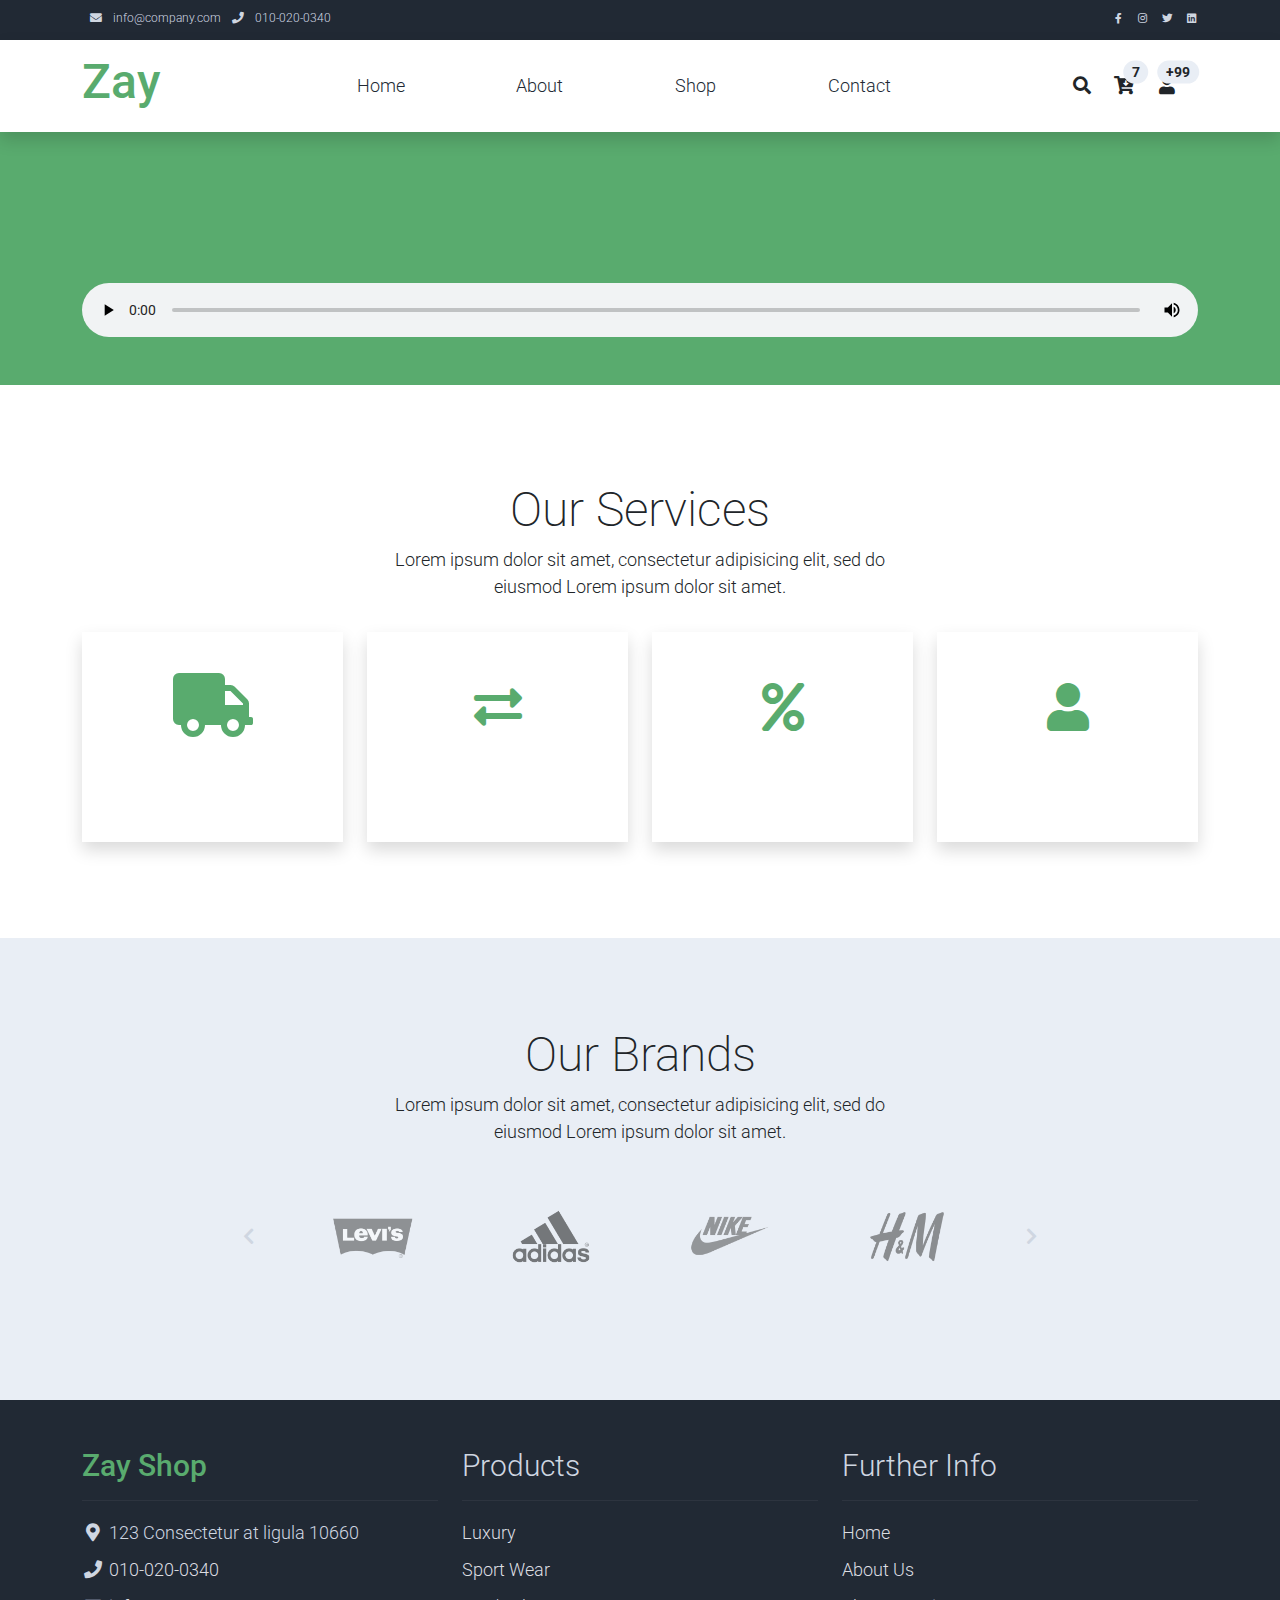
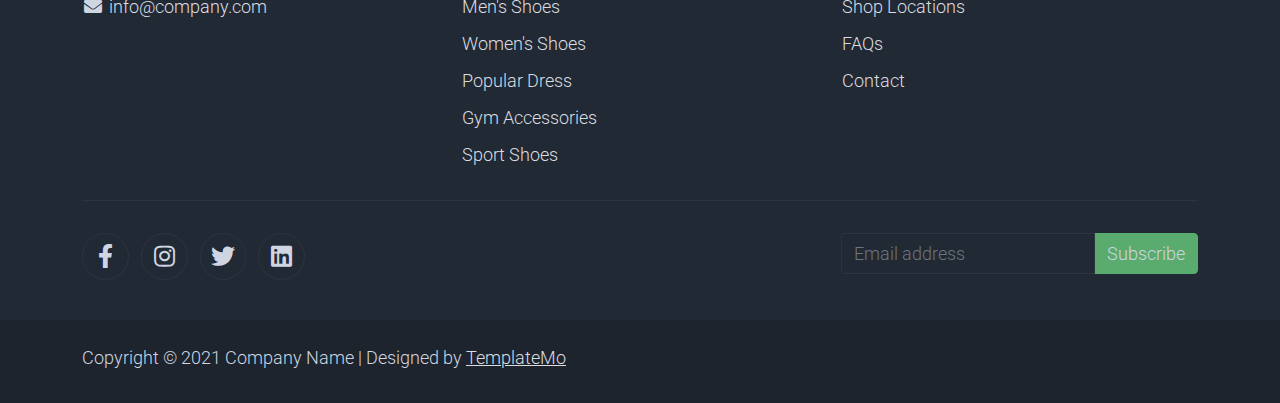
==== commit d9be7afb: "Cambio de video" ====
--- a/about.html
+++ b/about.html
@@ -52,7 +52,7 @@
     <nav class="navbar navbar-expand-lg navbar-light shadow">
         <div class="container d-flex justify-content-between align-items-center">
 
-            <a class="navbar-brand text-success logo h1 align-self-center" href="index.html">
+            <a class="navbar-brand text-success logo h1 align-self-center saludo" href="index.html">
                 Zay
             </a>
 
@@ -128,8 +128,8 @@
             <div class="row">
                 <div class="col-12">
                     <video class="video w-100 h-100" controls>
-                        <source src="media/Y2meta.app-Motion Design For Nike Shoe (Upcoming)-(1080p).mp4" type="video/mp4">
-                        <source src="media/Motion Design For Nike Shoe (Upcoming).ogg" type="video/ogg">
+                        <source src="media/Motion Design video, Promo video.mp4" type="video/mp4">
+                        <source src="media/Motion-Design-video-Promo-video.ogg" type="video/ogg">
                     </video>
                 </div>
             </div>
--- a/assets/css/custom.css
+++ b/assets/css/custom.css
@@ -23,4 +23,74 @@
 .services-icon-wap:hover .contenido{
     opacity: 1;
     transition: opacity 2s;
+}
+/* Transicion boton navbar */
+
+.navbar-toggler{
+    transition: transform 0.7s;
+}
+.navbar-toggler:focus{
+    transform: rotate(360deg);
+}
+
+/* Transicion formulario */
+.form-group{
+    padding-top: 15px;
+}
+.form-label{
+    position: absolute;
+    padding-left: 13px;
+    margin-top: -35px;
+
+    color: #6A7989;
+    transform-origin: 150px;
+    transition: all 0.4s;
+}
+.message-label{
+    margin-top: -200px;
+}
+.form-control:focus + .form-label{
+    color: #333333;
+    transform: scale(0.8) translate(-50px, -50px)
+}
+
+/* Transicion botones */
+
+.nav-item{
+    transition: transform 0.7s;
+    text-align: center;
+}
+.nav-item:hover{
+    transform: rotate(360deg);
+}
+
+/*Animación keyframe*/
+
+@keyframes animation {
+    /* Saludo */
+    0% { transform: rotate(0deg); }
+    5% { transform: rotate(-10deg); }
+    10% { transform: rotate(0deg); }
+    15% { transform: rotate(-10deg); }
+    /* Giro */
+    20% { transform: rotate(360deg); }
+    /* Movimiento */
+    30% { transform: translate(10px, 0px); }
+    35% { transform: translate(0px, 0px); }
+    /* Giro */
+    40% { transform: rotate(180deg); }
+    45% { transform: rotate(0deg); }
+    /* Cambio de tamaño */
+    50% { transform: scale(1.5); }
+    55% { transform: scale(1); }
+    /* Efecto neon */
+    60% { opacity: 1; }
+    62% { opacity: 0; }
+    64% { opacity: 1; }
+    67% { opacity: 0; }
+    70% { opacity: 1; }
+}
+
+.saludo {
+    animation: animation 10s infinite;
 }